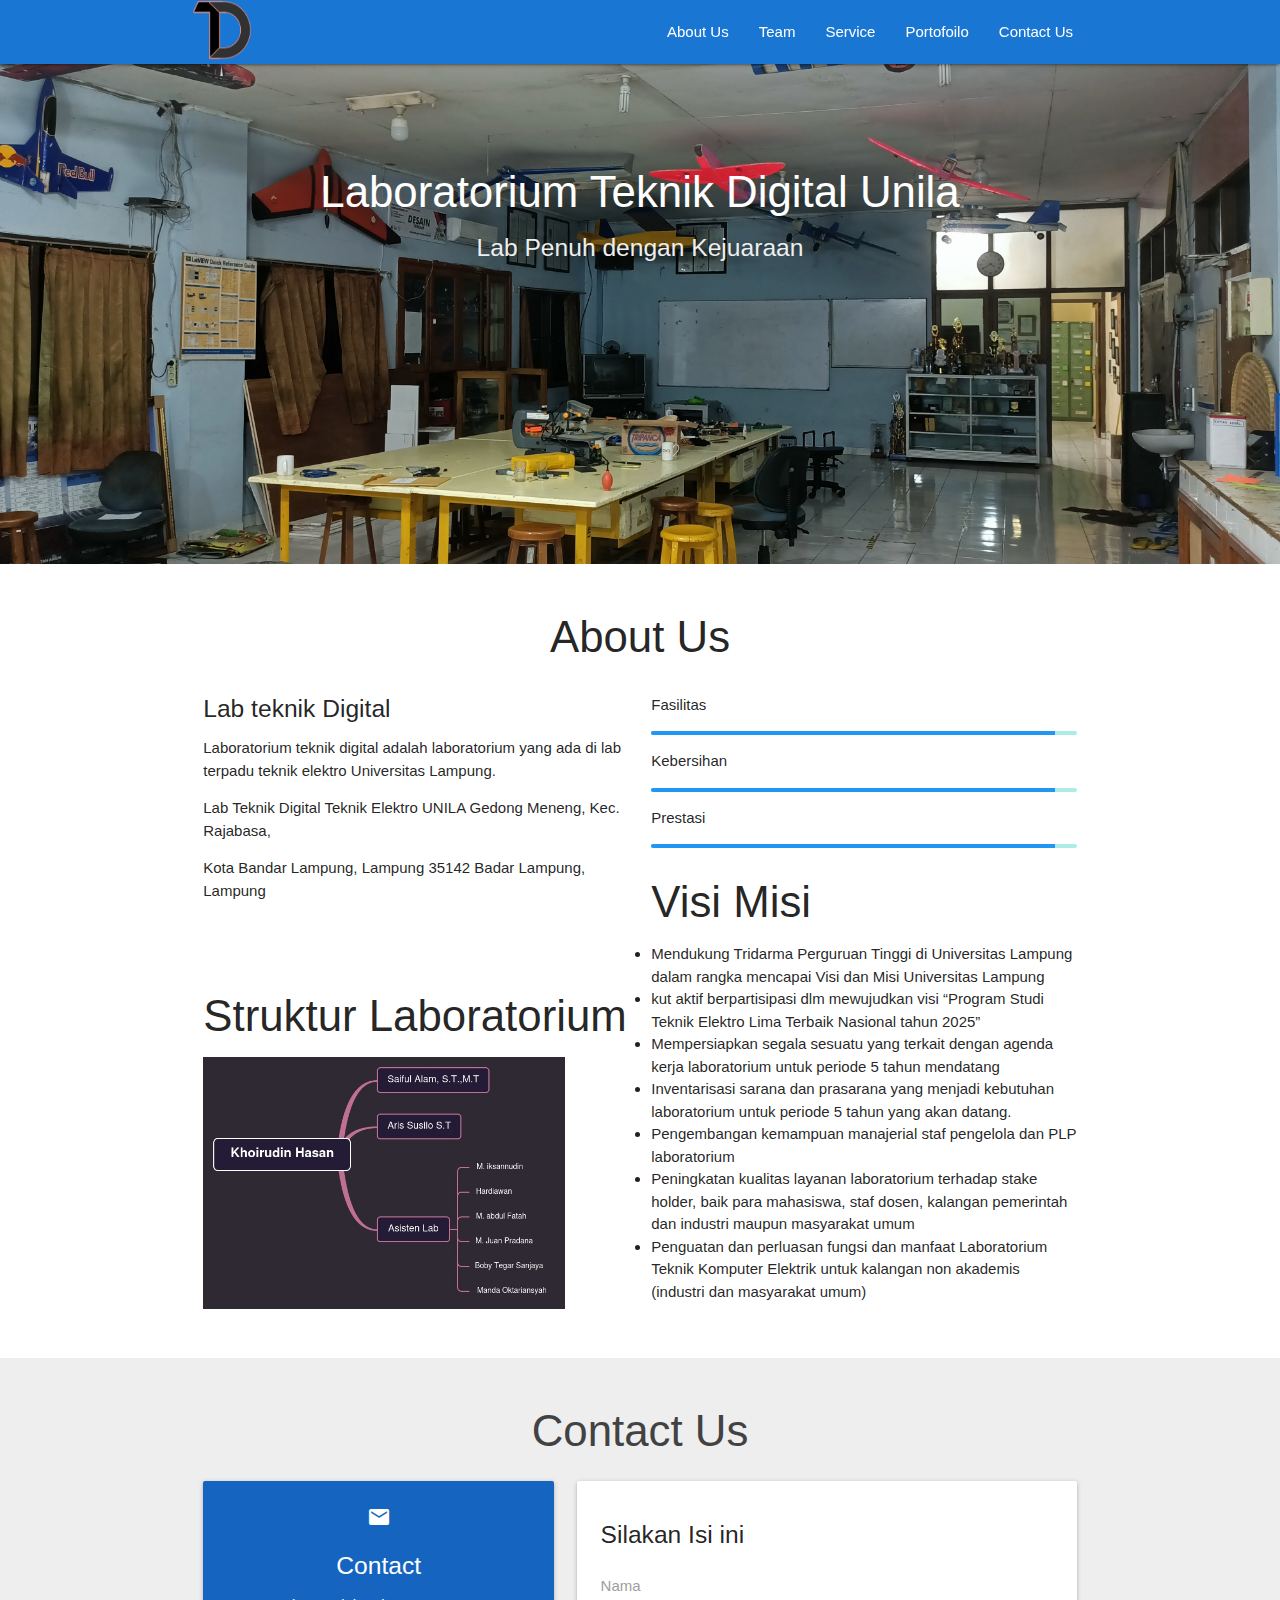
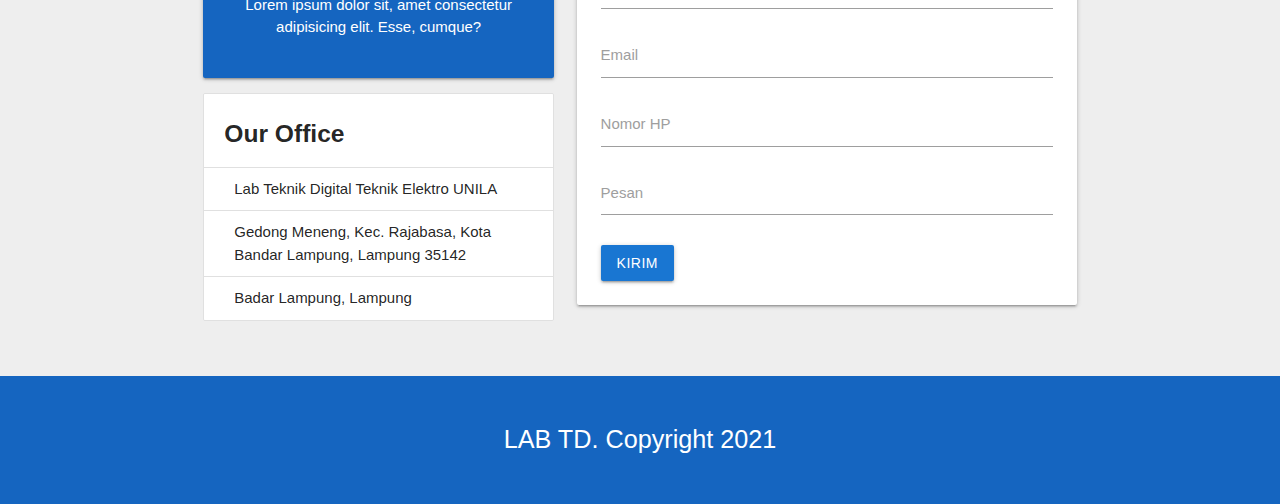
==== about.html @ e3fc7099 "jos" ====
<!DOCTYPE html>
<html>

<head>
    <!--Import Google Icon Font-->
    <link href="https://fonts.googleapis.com/icon?family=Material+Icons" rel="stylesheet">
    <!--Import materialize.css-->
    <link type="text/css" rel="stylesheet" href="css/materialize.min.css" media="screen,projection" />

    <!-- MY CSS -->
    <link rel="stylesheet" href="css/style.css">

    </style>
    <!--Let browser know website is optimized for mobile-->
    <meta name="viewport" content="width=device-width, initial-scale=1.0" />

    <title>Laboratorium Teknik Digital Elektro</title>
</head>

<body id="home" class="scrollspy">

    <div class="navbar-fixed">
        <nav class="blue darken-2">
            <div class="container">
                <div class="nav-wrapper">
                    <a href="./index.html" class="brand-logo"><img src="./img/portfolio/logo Td.png" width="60" height="60"></a>
                    <a href="#" data-target="mobile-nav" class="sidenav-trigger"><i class="material-icons">menu</i></a>
                    <ul class="right hide-on-med-and-down">
                        <li><a href="#about">About Us</a></li>
                        <li><a href="#clients">Team</a></li>
                        <li><a href="#services">Service</a></li>
                        <li><a href="#portofolio">Portofoilo</a></li>
                        <li><a href="#contact">Contact Us</a></li>
                    </ul>
                </div>
            </div>
        </nav>
    </div>

    <!-- sidenav -->
    <ul class="sidenav" id="mobile-nav">
        <li><a href="#about">About Us</a></li>
        <li><a href="">Client</a></li>
        <li><a href="">Service</a></li>
        <li><a href="">Portofoilo</a></li>
        <li><a href="">Contact Us</a></li>
    </ul>


    <!-- slider -->
    <div class="slider">
        <ul class="slides">
            <li>
                <img src="img/slider/11.jpg">
                <!-- random image -->
                <div class="caption center-align">
                    <h3>Laboratorium Teknik Digital Unila</h3>
                    <h5 class="light grey-text text-lighten-3">Lab Penuh dengan Kejuaraan</h5>
                </div>
            </li>
            <li>
                <img src="img/slider/22.jpg">
                <!-- random image -->
                <div class="caption left-align">
                    <h3>Laboratorium Teknik Digital Unila</h3>
                    <h5 class="light grey-text text-lighten-3">Lab Penuh dengan Kejuaraan</h5>
                </div>
            </li>
            <li>
                <img src="img/slider/33.jpg">
                <!-- random image -->
                <div class="caption right-align">
                    <h3>Laboratorium Teknik Digital Unila</h3>
                    <h5 class="light grey-text text-lighten-3">Lab Penuh dengan Kejuaraan</h5>
                </div>
            </li>
        </ul>
    </div>

    <!-- about us -->
    <section id="about" class="about scrollspy">
        <div class="container">
            <div class="row">
                <h3 class="center light gray-text text-darken-3">About Us</h3>
                <div class="col m6">
                    <h5>Lab teknik Digital</h5>
                    <p>Laboratorium teknik digital adalah laboratorium yang ada di lab terpadu teknik elektro Universitas Lampung. </p>
                    <p>Lab Teknik Digital Teknik Elektro UNILA Gedong Meneng, Kec. Rajabasa,</p>
                    <p> Kota Bandar Lampung, Lampung 35142 Badar Lampung, Lampung</p>
                    <br>
                    <br>
                    <h3>Struktur Laboratorium</h3>
                    <img src="./img/About us/struktur.png" style="width: 85%;">
                </div>
                <div class="col m6 light">
                    <p>Fasilitas</p>
                    <div class="progress">
                        <div class="determinate blue" style="width: 95%">
                        </div>
                    </div>
                    <p>Kebersihan</p>
                    <div class="progress">
                        <div class="determinate blue" style="width: 95%">
                        </div>
                    </div>
                    <p>Prestasi</p>
                    <div class="progress">
                        <div class="determinate blue" style="width: 95%">
                        </div>
                    </div>
                    <h3>Visi Misi</h3>
                    <p>
                        <li>Mendukung Tridarma Perguruan Tinggi di Universitas Lampung dalam rangka mencapai Visi dan Misi Universitas Lampung </li>
                        <li>kut aktif berpartisipasi dlm mewujudkan visi “Program Studi Teknik Elektro Lima Terbaik Nasional tahun 2025” </li>
                        <li>Mempersiapkan segala sesuatu yang terkait dengan agenda kerja laboratorium untuk periode 5 tahun mendatang </li>
                        <li>Inventarisasi sarana dan prasarana yang menjadi kebutuhan laboratorium untuk periode 5 tahun yang akan datang. </li>
                        <li>Pengembangan kemampuan manajerial staf pengelola dan PLP laboratorium </li>
                        <li>Peningkatan kualitas layanan laboratorium terhadap stake holder, baik para mahasiswa, staf dosen, kalangan pemerintah dan industri maupun masyarakat umum </li>
                        <li>Penguatan dan perluasan fungsi dan manfaat Laboratorium Teknik Komputer Elektrik untuk kalangan non akademis (industri dan masyarakat umum)</li>
                    </p>

                </div>
            </div>
        </div>

    </section>




    <!-- contact US -->
    <section id="contact" class="contact grey lighten-3 scrollspy">
        <div class="container">
            <h3 class="light center grey-text text-darken-3 ">Contact Us</h3>
            <div class="row">
                <div class="col m5 s12">
                    <div class="card-panel blue darken-3 center white-text">
                        <i class="material-icons">email</i>
                        <h5>Contact</h5>
                        <p>Lorem ipsum dolor sit, amet consectetur adipisicing elit. Esse, cumque?</p>
                    </div>
                    <ul class="collection with-header">
                        <li class="collection-header">
                            <h5> <b> Our Office</b></h5>
                        </li>
                        <li class="collection-item">Lab Teknik Digital Teknik Elektro UNILA</li>
                        <li class="collection-item">Gedong Meneng, Kec. Rajabasa, Kota Bandar Lampung, Lampung 35142</li>
                        <li class="collection-item">Badar Lampung, Lampung</li>
                    </ul>
                </div>
                <div class="col m7 s12">
                    <form action="" name="submit-to-google-sheet">
                        <div class="card-panel">
                            <h5>Silakan Isi ini</h5>
                            <div class="input-field">
                                <input type="text" name="nama" id="name" required class="validate">
                                <label for="name">Nama</label>
                            </div>
                            <div class="input-field">
                                <input type="email" name="email" id="email" class="validate">
                                <label for="email">Email</label>
                            </div>
                            <div class="input-field">
                                <input type="text" name="phone" id="phone">
                                <label for="phone">Nomor HP</label>
                            </div>
                            <div class="input-field">
                                <textarea name="pesan" id="Pesan" class="materialize-textarea"></textarea>
                                <label for="Pesan">Pesan</label>
                            </div>
                            <button type="submit" class="btn blue darken-2">Kirim</button>
                        </div>
                    </form>
                </div>
            </div>
        </div>
    </section>

    <!-- footer -->
    <footer class="blue darken-3 white-text center ">
        <p class="flow-text">LAB TD. Copyright 2021</p>
    </footer>



    <!--JavaScript at end of body for optimized loading-->
    <script type="text/javascript" src="js/materialize.min.js"></script>
    <script>
        const sideNav = document.querySelectorAll('.sidenav');
        M.Sidenav.init(sideNav);
        const slider = document.querySelectorAll('.slider');
        M.Slider.init(slider, {
            indicators: false,
            height: 500,
            transition: 600,
            interval: 3000
        });
        const parallax = document.querySelectorAll('.parallax');
        M.Parallax.init(parallax);
        const materialbox = document.querySelectorAll('.materialboxed');
        M.Materialbox.init(materialbox);
        const scrollspy = document.querySelectorAll('.scrollspy');
        M.ScrollSpy.init(scrollspy, {
            scrollOffset: 50
        });
    </script>

    <script>
        const scriptURL = 'https://script.google.com/macros/s/AKfycbyjpAT9w351qmbVy_A3uwoI1AmYXgesHfnxDh2swI50odwuNVeFxi9ChfrDImWQ2uVM/exec'
        const form = document.forms['submit-to-google-sheet']

        form.addEventListener('submit', e => {
            e.preventDefault()
            fetch(scriptURL, {
                    method: 'POST',
                    body: new FormData(form)
                })
                .then(response => console.log('Success!', response))
                .catch(error => console.error('Error!', error.message))
            form.reset();
        })
    </script>

    <!-- <script>
        document.addEventListener('DOMContentLoaded', function() {
            var elems = document.querySelectorAll('.dropdown-trigger');
            var instances = M.Dropdown.init(elems, options);
        });
    </script> -->

</body>

</html>
---- css/style.css ----
.slider h3,
.slider h5,
.clients{
    text-shadow:1px 1px 9px rgba(0, 0, 0, 0,5);
}
.parallax-container{
    height: 20%;
}

.parallax img{
    filter: grayscale(5) !important;
    opacity: 10 !important;
}

.clients img{
    max-width: 150px;
    filter: dr
    op-shadow(1px 1px 1px rgba(0,0,0,10));
}

section, footer {
    padding: 20px 0;
}
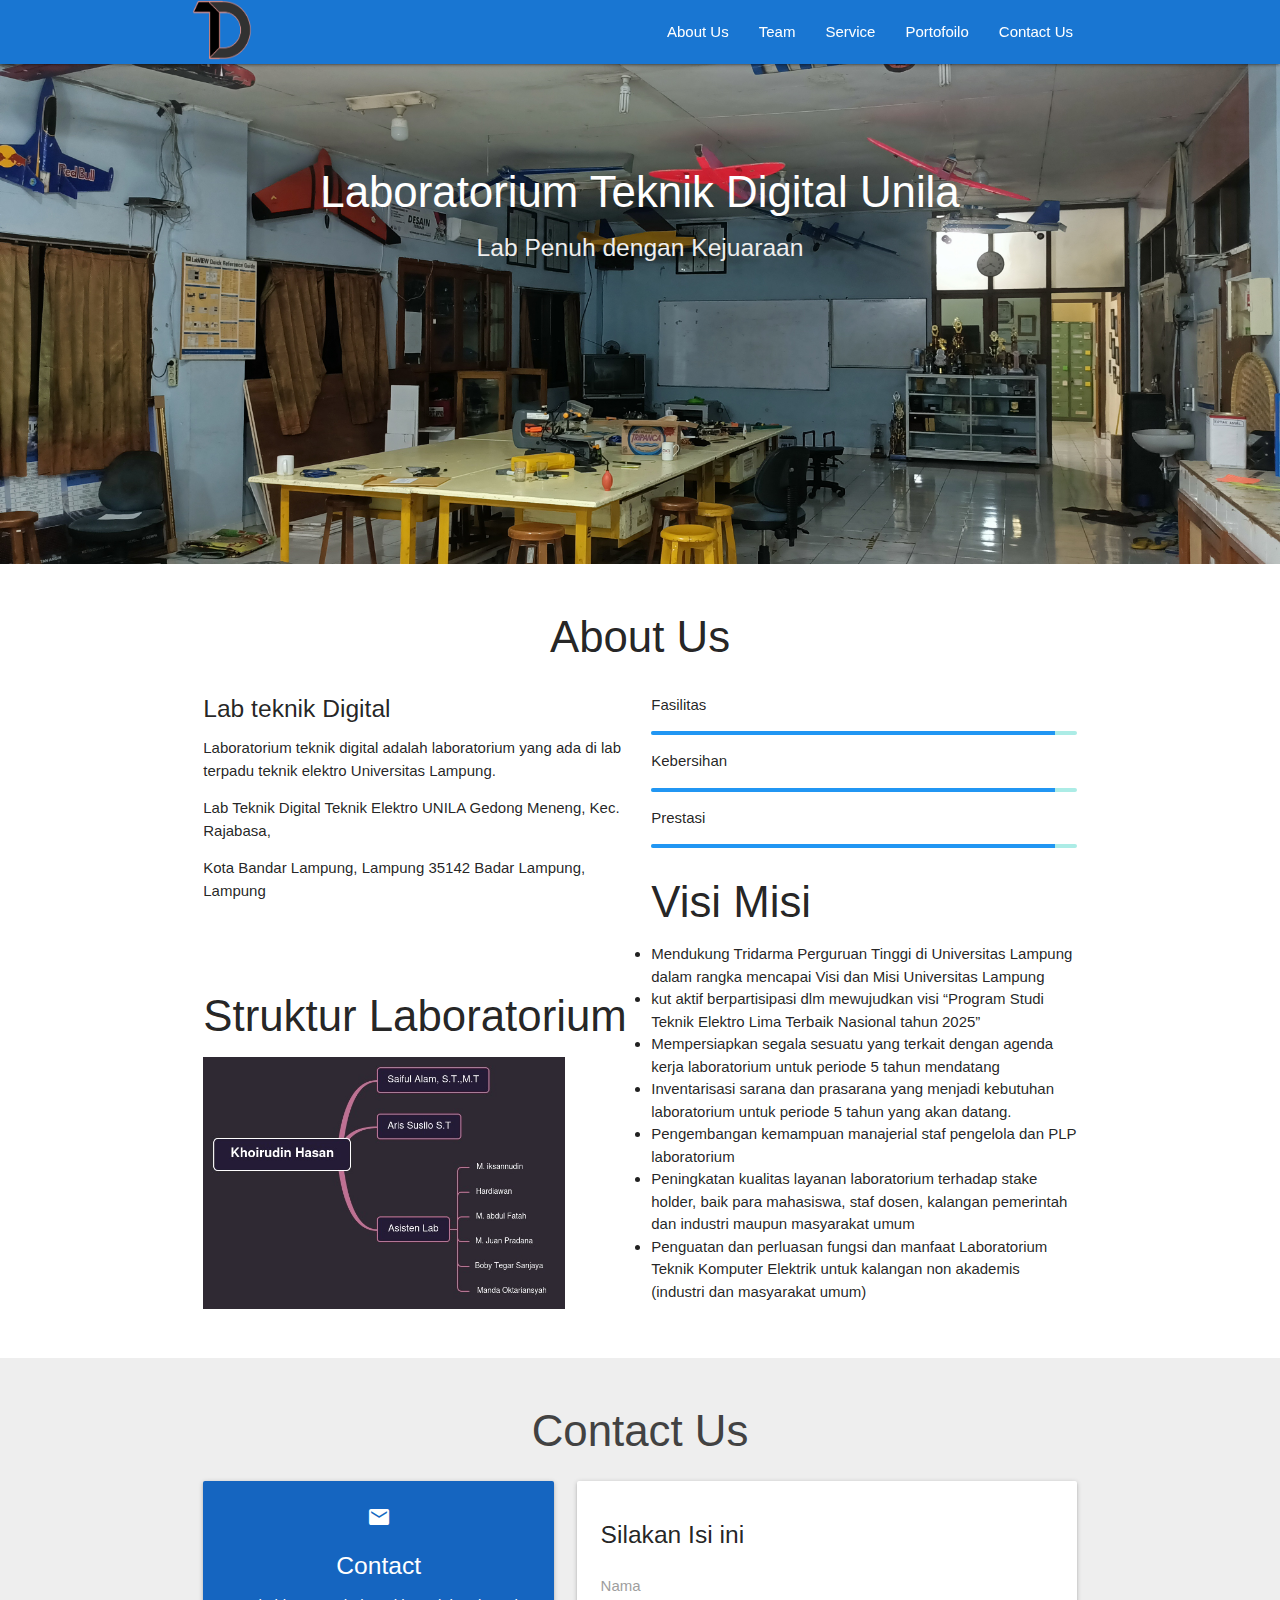
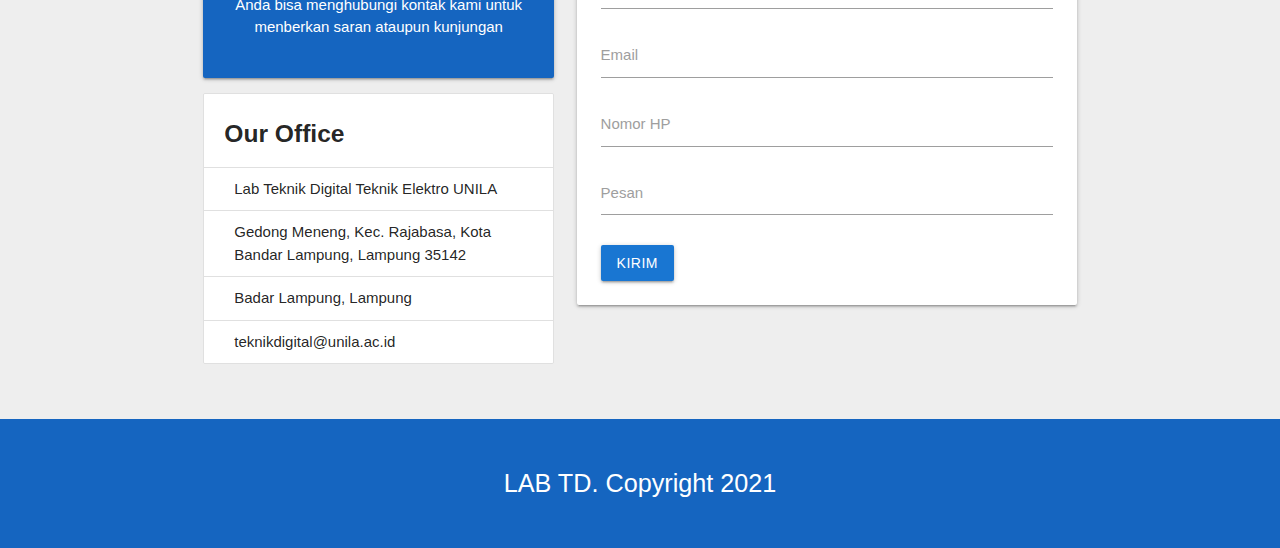
==== commit 2379e65a: "ubah" ====
--- a/about.html
+++ b/about.html
@@ -29,7 +29,7 @@
                         <li><a href="#about">About Us</a></li>
                         <li><a href="#clients">Team</a></li>
                         <li><a href="#services">Service</a></li>
-                        <li><a href="#portofolio">Portofoilo</a></li>
+                        <li><a href="#portfolio">Portofoilo</a></li>
                         <li><a href="#contact">Contact Us</a></li>
                     </ul>
                 </div>
@@ -137,7 +137,7 @@
                     <div class="card-panel blue darken-3 center white-text">
                         <i class="material-icons">email</i>
                         <h5>Contact</h5>
-                        <p>Lorem ipsum dolor sit, amet consectetur adipisicing elit. Esse, cumque?</p>
+                        <p>Anda bisa menghubungi kontak kami untuk menberkan saran ataupun kunjungan</p>
                     </div>
                     <ul class="collection with-header">
                         <li class="collection-header">
@@ -146,6 +146,7 @@
                         <li class="collection-item">Lab Teknik Digital Teknik Elektro UNILA</li>
                         <li class="collection-item">Gedong Meneng, Kec. Rajabasa, Kota Bandar Lampung, Lampung 35142</li>
                         <li class="collection-item">Badar Lampung, Lampung</li>
+                        <li class="collection-item">teknikdigital@unila.ac.id</li>
                     </ul>
                 </div>
                 <div class="col m7 s12">
